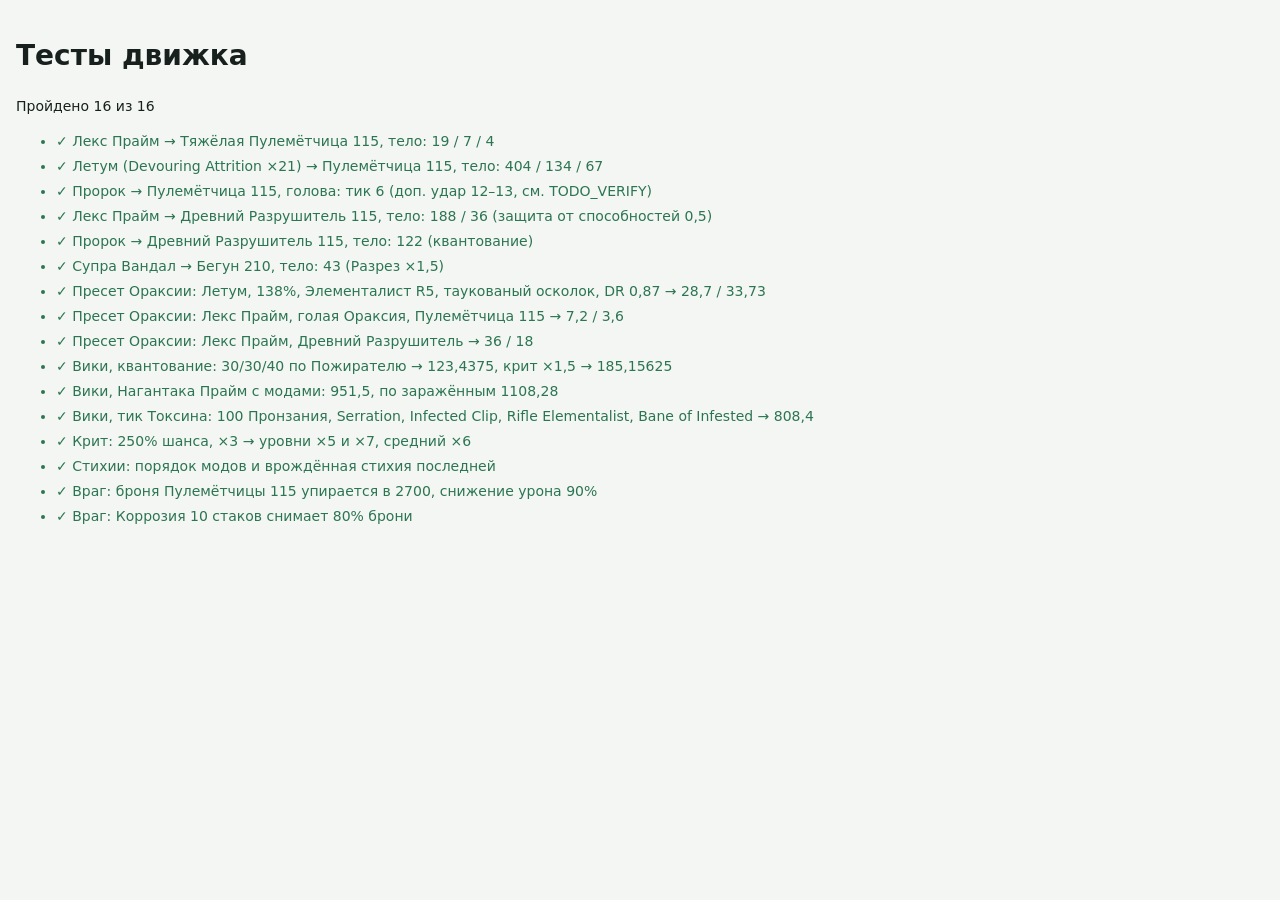
==== tests/index.html @ 3ec3ee0b "Этап 3: движок урона оружия и эталонные тесты - js/engine: квантование урона, объединение стихий по " ====
<!doctype html>
<html lang="ru">
<head>
<meta charset="utf-8">
<meta name="viewport" content="width=device-width, initial-scale=1">
<title>Тесты движка</title>
<style>
body{font:14px/1.5 system-ui,sans-serif;margin:0;padding:16px;background:#f4f6f3;color:#17201c}
li{margin:4px 0}.ok{color:#2c7552}.fail{color:#9e2f3d}code{font-size:12px;color:#5a6961}
</style>
</head>
<body>
<h1>Тесты движка</h1>
<p id="sum">Запуск…</p>
<ul id="list"></ul>
<script type="module">
import { cases, makeContext, DATA_FILES } from './cases.mjs';
const load = p => fetch('../' + p).then(r => r.json());
async function loadTree(obj) {
  const out = {};
  for (const [k, v] of Object.entries(obj)) out[k] = typeof v === 'string' ? await load(v) : await loadTree(v);
  return out;
}
const ctx = makeContext(await loadTree(DATA_FILES));
let ok = 0;
for (const c of cases) {
  const li = document.createElement('li');
  try { c.run(ctx); li.className = 'ok'; li.textContent = '✓ ' + c.name; ok++; }
  catch (e) { li.className = 'fail'; li.innerHTML = '✗ ' + c.name + '<br><code>' + e.message + '</code>'; }
  document.getElementById('list').append(li);
}
document.getElementById('sum').textContent = `Пройдено ${ok} из ${cases.length}`;
window.__testResult = { ok, total: cases.length };
</script>
</body>
</html>
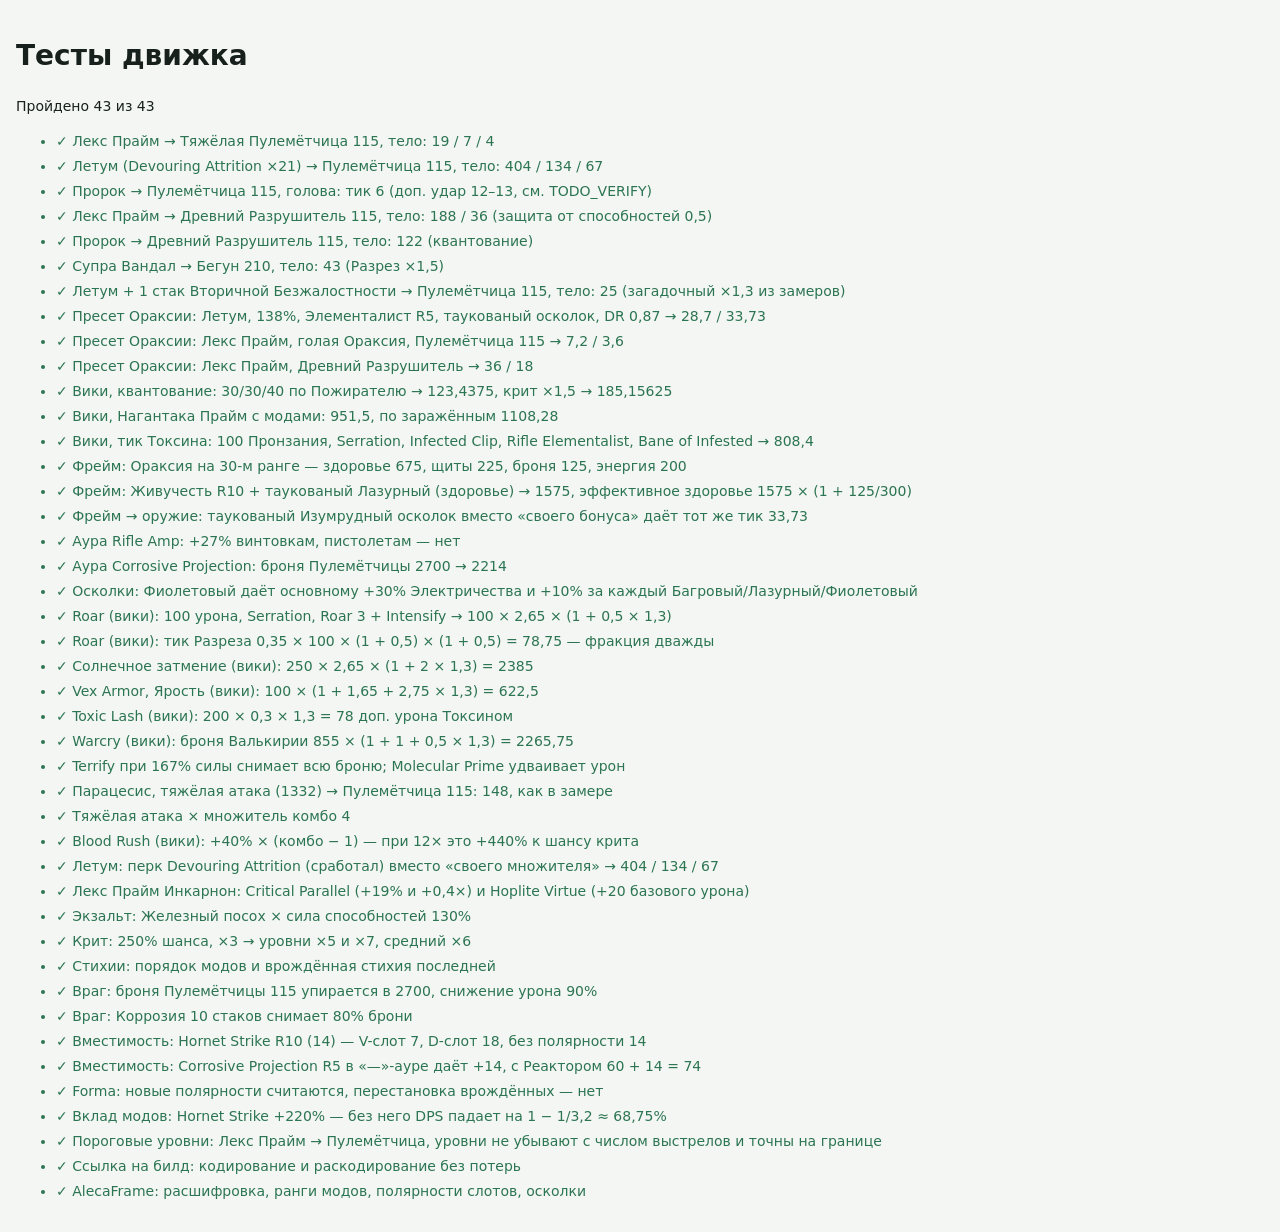
==== commit 0f7b6c3f: "Этап 8: вклад модов, пороговые уровни, A/B, ссылка на билд, вместимость, импорт из AlecaFrame - Вмес" ====
--- a/tests/index.html
+++ b/tests/index.html
@@ -25,7 +25,7 @@
 let ok = 0;
 for (const c of cases) {
   const li = document.createElement('li');
-  try { c.run(ctx); li.className = 'ok'; li.textContent = '✓ ' + c.name; ok++; }
+  try { await c.run(ctx); li.className = 'ok'; li.textContent = '✓ ' + c.name; ok++; }
   catch (e) { li.className = 'fail'; li.innerHTML = '✗ ' + c.name + '<br><code>' + e.message + '</code>'; }
   document.getElementById('list').append(li);
 }
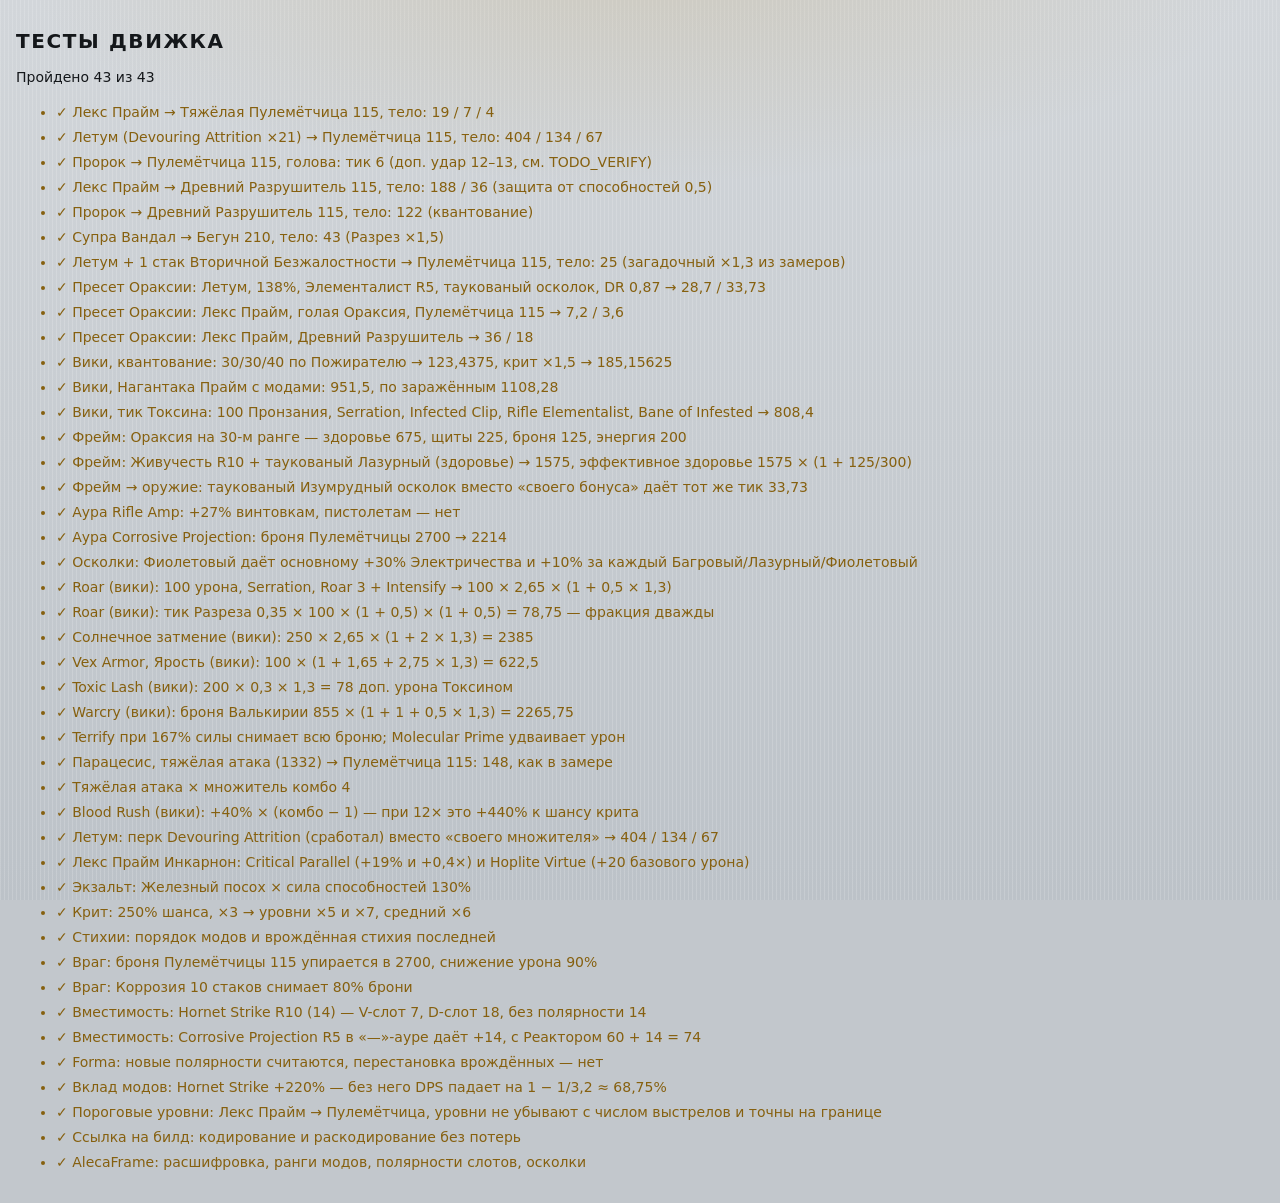
==== commit b6553801: "Тема «Инкарнон»: оружейный металл и золото - Общий css/theme.css для всех страниц: тёмный металл (св" ====
--- a/tests/index.html
+++ b/tests/index.html
@@ -4,9 +4,11 @@
 <meta charset="utf-8">
 <meta name="viewport" content="width=device-width, initial-scale=1">
 <title>Тесты движка</title>
+<link rel="stylesheet" href="../css/theme.css">
 <style>
-body{font:14px/1.5 system-ui,sans-serif;margin:0;padding:16px;background:#f4f6f3;color:#17201c}
-li{margin:4px 0}.ok{color:#2c7552}.fail{color:#9e2f3d}code{font-size:12px;color:#5a6961}
+body{font:14px/1.5 var(--body);margin:0;padding:16px;color:var(--ink)}
+h1{font:700 20px var(--display);letter-spacing:.08em;text-transform:uppercase}
+li{margin:4px 0}.ok{color:var(--accent)}.fail{color:var(--red)}code{font-size:12px;color:var(--muted)}
 </style>
 </head>
 <body>
--- a/css/theme.css
+++ b/css/theme.css
@@ -0,0 +1,69 @@
+/* Тема «Инкарнон»: оружейный металл и золото Инкарнона. Общая для всех страниц сайта. */
+:root{
+  /* светлая: полированная сталь */
+  --bg:#C2C7CC;
+  --bg-page:radial-gradient(ellipse 70% 38% at 50% -6%,rgba(176,132,40,.16),transparent 70%),
+    repeating-linear-gradient(90deg,rgba(255,255,255,.16) 0 1px,transparent 1px 4px),
+    linear-gradient(180deg,#D2D6DA 0%,#BCC2C8 100%);
+  --bar:linear-gradient(180deg,#E8EBEE 0%,#CDD2D7 100%);
+  --surface:#E3E6E9;
+  --plate:linear-gradient(180deg,#EFF1F3 0%,#DDE1E4 55%,#D2D6DA 100%);
+  --plate-hi:rgba(255,255,255,.9); --plate-lo:rgba(30,36,44,.16);
+  --ink:#14171A; --muted:#4B545E; --line:#9AA2AA; --line-soft:#B6BDC4;
+  --accent:#86600F; --accent-soft:rgba(168,124,34,.15);
+  --accent-grad:linear-gradient(180deg,#EACB80 0%,#C69A3E 55%,#A07424 100%); --on-accent:#1C1406;
+  --glow:none;
+  --red:#992A37; --code:#CED3D8; --warn:#7A4E0C; --warn-soft:#EAD9B4;
+  --display:"Exo 2","Golos Text",system-ui,sans-serif;
+  --body:"Golos Text",system-ui,-apple-system,"Segoe UI",sans-serif;
+  --mono:"JetBrains Mono",ui-monospace,Consolas,monospace;
+  color-scheme:light;
+}
+@media (prefers-color-scheme: dark){
+  :root:not([data-theme="light"]){
+    --bg:#14171B;
+    --bg-page:radial-gradient(ellipse 70% 38% at 50% -6%,rgba(221,182,92,.13),transparent 70%),
+      repeating-linear-gradient(90deg,rgba(255,255,255,.018) 0 1px,transparent 1px 4px),
+      linear-gradient(180deg,#1F2328 0%,#15181C 45%,#0F1114 100%);
+    --bar:linear-gradient(180deg,#2B3036 0%,#1C1F23 100%);
+    --surface:#23272D;
+    --plate:linear-gradient(180deg,#2D3238 0%,#23272D 45%,#1D2025 100%);
+    --plate-hi:rgba(255,255,255,.07); --plate-lo:rgba(0,0,0,.5);
+    --ink:#E4E6E8; --muted:#9AA2AA; --line:#3B4149; --line-soft:#2E333A;
+    --accent:#DDB65C; --accent-soft:rgba(221,182,92,.13);
+    --accent-grad:linear-gradient(180deg,#F3D68C 0%,#D5AA47 55%,#A97F2A 100%); --on-accent:#1A1305;
+    --glow:0 0 14px rgba(240,200,110,.45);
+    --red:#E2747D; --code:#16191D; --warn:#E5B866; --warn-soft:#2E2614;
+    color-scheme:dark;
+  }
+}
+:root[data-theme="dark"]{
+  --bg:#14171B;
+  --bg-page:radial-gradient(ellipse 70% 38% at 50% -6%,rgba(221,182,92,.13),transparent 70%),
+    repeating-linear-gradient(90deg,rgba(255,255,255,.018) 0 1px,transparent 1px 4px),
+    linear-gradient(180deg,#1F2328 0%,#15181C 45%,#0F1114 100%);
+  --bar:linear-gradient(180deg,#2B3036 0%,#1C1F23 100%);
+  --surface:#23272D;
+  --plate:linear-gradient(180deg,#2D3238 0%,#23272D 45%,#1D2025 100%);
+  --plate-hi:rgba(255,255,255,.07); --plate-lo:rgba(0,0,0,.5);
+  --ink:#E4E6E8; --muted:#9AA2AA; --line:#3B4149; --line-soft:#2E333A;
+  --accent:#DDB65C; --accent-soft:rgba(221,182,92,.13);
+  --accent-grad:linear-gradient(180deg,#F3D68C 0%,#D5AA47 55%,#A97F2A 100%); --on-accent:#1A1305;
+  --glow:0 0 14px rgba(240,200,110,.45);
+  --red:#E2747D; --code:#16191D; --warn:#E5B866; --warn-soft:#2E2614;
+  color-scheme:dark;
+}
+
+html{background:var(--bg)}
+body{background:var(--bg-page);background-color:var(--bg);background-attachment:fixed}
+
+/* Металлическая пластина со скошенными углами и золотыми гранями */
+.plate,.card{position:relative;border:1px solid var(--line);
+  background:
+    linear-gradient(to top right,transparent calc(50% - 1.5px),var(--accent) calc(50% - 1.5px) 50%,transparent 50%) top right / 14px 14px no-repeat border-box,
+    linear-gradient(to top right,transparent 50%,var(--accent) 50% calc(50% + 1.5px),transparent calc(50% + 1.5px)) bottom left / 14px 14px no-repeat border-box,
+    var(--plate) border-box;
+  box-shadow:inset 0 1px 0 var(--plate-hi),inset 0 -1px 0 var(--plate-lo);
+  clip-path:polygon(0 0,calc(100% - 14px) 0,100% 14px,100% 100%,14px 100%,0 calc(100% - 14px))}
+.plate::before,.card::before{content:'';position:absolute;left:14px;right:40%;top:-1px;height:1px;
+  background:linear-gradient(90deg,var(--accent),transparent);pointer-events:none}
